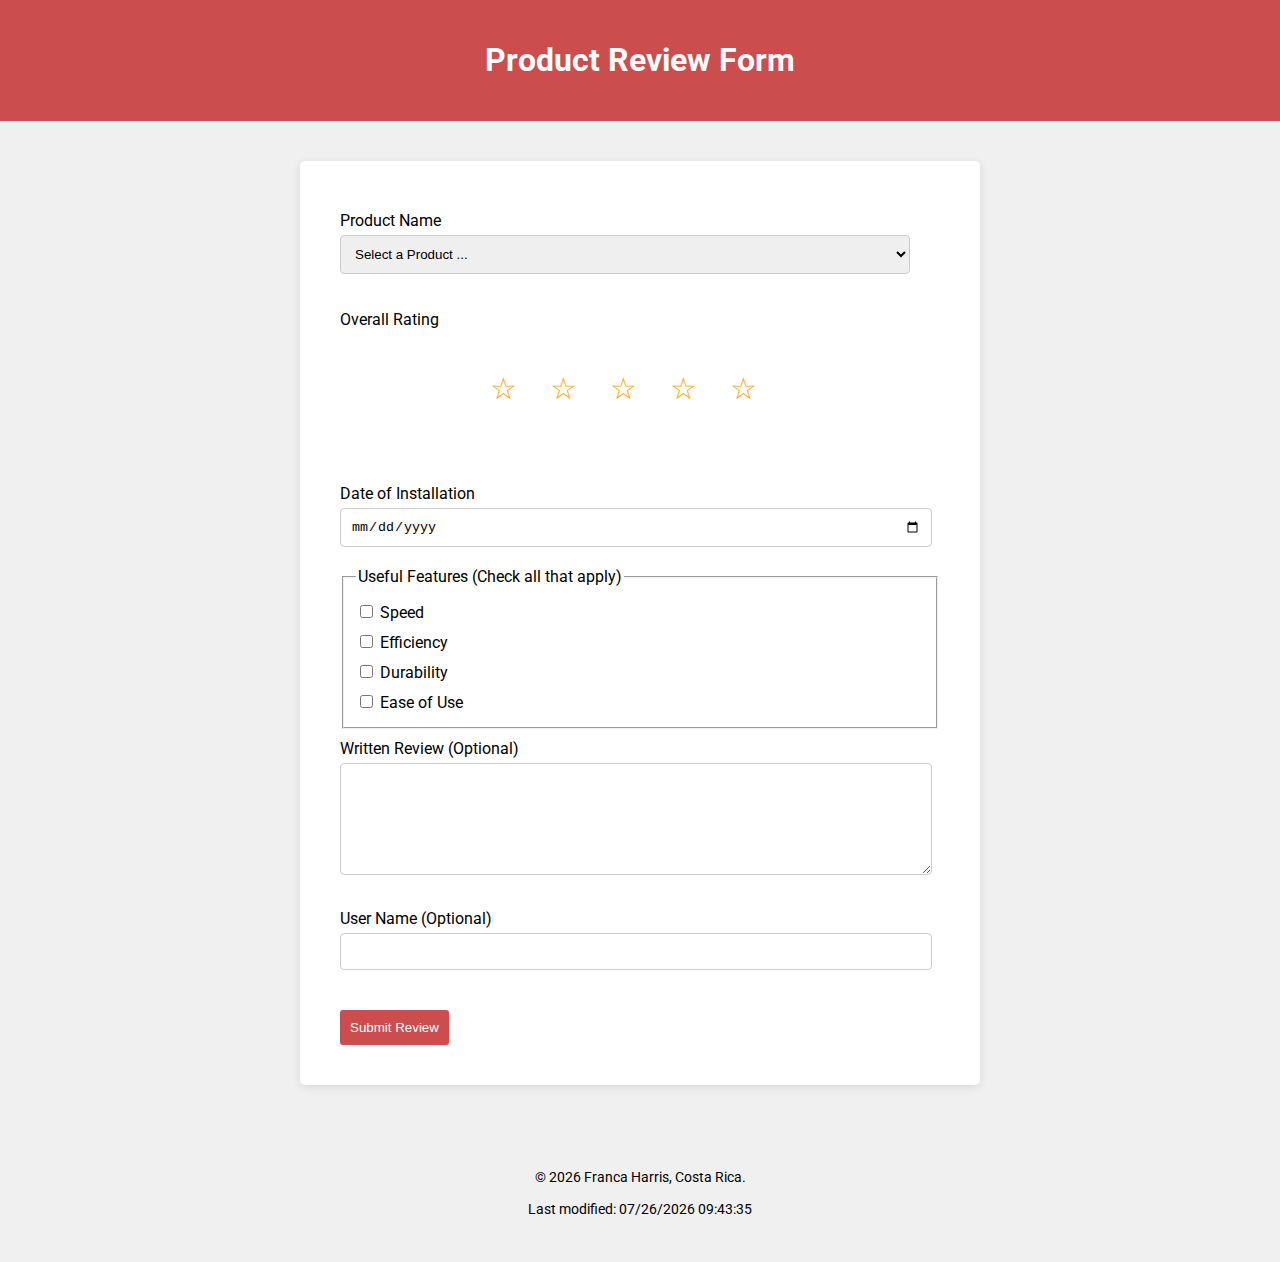
==== form.html @ 9aba152d "." ====
<!DOCTYPE html>
<html lang="en">
<head>
    <meta charset="UTF-8">
    <meta name="viewport" content="width=device-width, initial-scale=1.0">
    <title>Product Review</title>
    <meta name="description" content="Product Review Form">
    <meta name="author" content="Franca Harris">

    
    <link href="https://fonts.googleapis.com/css2?family=Roboto:wght@400;700&display=swap" rel="stylesheet">

    
    <link rel="stylesheet" href="styles/form.css">
    <link rel="stylesheet" href="styles/form-large.css" media="screen and (min-width: 600px)">

    
    <script src="scripts/form.js" defer></script>
</head>
<body>
    <header>
        <h1>Product Review Form</h1>
    </header>

    <main>
        <form method="get" action="review.html">
            
            <label for="product">Product Name</label>
            <select id="product" name="product" required>
                <option value="" disabled selected>Select a Product ...</option>
                
            </select>

            
            <p>Overall Rating</p>
            <div class="star-rating">
                <input type="radio" name="stars" id="star-a" value="1"/>
                <label for="star-a"></label>
          
                <input type="radio" name="stars" id="star-b" value="2"/>
                <label for="star-b"></label>
            
                <input type="radio" name="stars" id="star-c" value="3"/>
                <label for="star-c"></label>
            
                <input type="radio" name="stars" id="star-d" value="4"/>
                <label for="star-d"></label>
            
                <input type="radio" name="stars" id="star-e" value="5"/>
                <label for="star-e"></label>
          </div>

            
            <label for="installDate">Date of Installation</label>
            <input type="date" id="installDate" name="installDate" required>

            
            <fieldset>
                <legend>Useful Features (Check all that apply)</legend>
                <label>
                    <input type="checkbox" id="feature1" name="features" value="Speed"> Speed
                </label>
                <label>
                    <input type="checkbox" id="feature2" name="features" value="Efficiency"> Efficiency
                </label>
                <label>
                    <input type="checkbox" id="feature3" name="features" value="Durability"> Durability
                </label>
                <label>
                    <input type="checkbox" id="feature4" name="features" value="Easeofuse"> Ease of Use
                </label>
            </fieldset>

            
            <label for="review">Written Review (Optional)</label>
            <textarea id="review" name="review"></textarea>

            
            <label for="username">User Name (Optional)</label>
            <input type="text" id="username" name="username">

            
            <input type="submit" value="Submit Review" class="submit-button">
        </form>
    </main>

    <footer>
        <p>&copy; <span id="currentyear"></span> Franca Harris, Costa Rica.</p>
        <p id="lastModified"></p>
    </footer>
</body>
</html>
---- styles/form.css ----
body {
    font-family: 'Roboto', sans-serif;
    background-color: #f0f0f0;
    margin: 0;
    padding: 0;
}

header {
    text-align: center;
    padding: 20px;
    background-color: #cc4d4d;
    color: white;
}

main {
    display: flex;
    justify-content: center;
    margin: 20px;
}

form {
    background: white;
    padding: 20px;
    border-radius: 5px;
    box-shadow: 0 2px 10px rgba(0, 0, 0, 0.1);
}

form label {
    display: block;
    margin: 10px 0 5px;
}

form input[type="submit"] {
    margin-top: 20px;
    padding: 10px;
    background-color: #cc4d4d;
    color: white;
    border: none;
    border-radius: 3px;
    cursor: pointer;
}

form input[type="submit"]:hover {
    background-color: #45a049;
}
.star-rating {
    display: flex;
    align-items: center;
    width: 300px;
    flex-direction: row-reverse;
    justify-content: space-between;
    margin: 40px auto;
    position: relative;
  }

  .star-rating input {
    display: none;
  }
 
  .star-rating > label {
    width: 60px;
    height: 60px;
    font-family: Arial;
    font-size: 30px;
    transition: 0.2s ease;
    color: orange;
  }
  
  .star-rating label:hover {
    color: #cc4d4d;
    transition: 0.2s ease;
  }
  .star-rating label:active::before {
    transform:scale(1.1);
  }
  
  
  .star-rating label::before {
    content: '\2606';
    position: absolute;
    top: 0px;
    line-height: 40px;
  }
 
  .star-rating input:checked ~ label:before {
    content:'\2605';
  }
  
  @-moz-document url-prefix() {
    .star-rating input:checked ~ label:before {
    font-size: 40px;
    line-height: 40px;
    }
  }  
  footer {
    background-color: #f0f0f0;
    text-align: center;
    padding: 30px;
    font-size: 0.9em;
    
}
.submit-button {
    display: block; 
    margin-top: 20px; 
    
}

form input[type="text"],
form input[type="date"],
form select,
form textarea {
    width: 100%; 
    max-width: 570px; 
    padding: 10px; 
    margin-bottom: 20px; 
    border: 1px solid #ccc;
    border-radius: 4px; 
}


form textarea {
    height: 90px; 
}

form {
    background: white;
    padding: 40px; 
    border-radius: 5px;
    box-shadow: 0 2px 10px rgba(0, 0, 0, 0.1);
    margin: 40px auto; 
    width: 90%; 
    max-width: 600px; 
}
---- styles/form-large.css ----
@media screen and (min-width: 600px) {
    main {
        max-width: 2400px; 
        margin: 0 auto; 
    }

    figure {
        width: calc(33.33% - 20px); 
    }
}
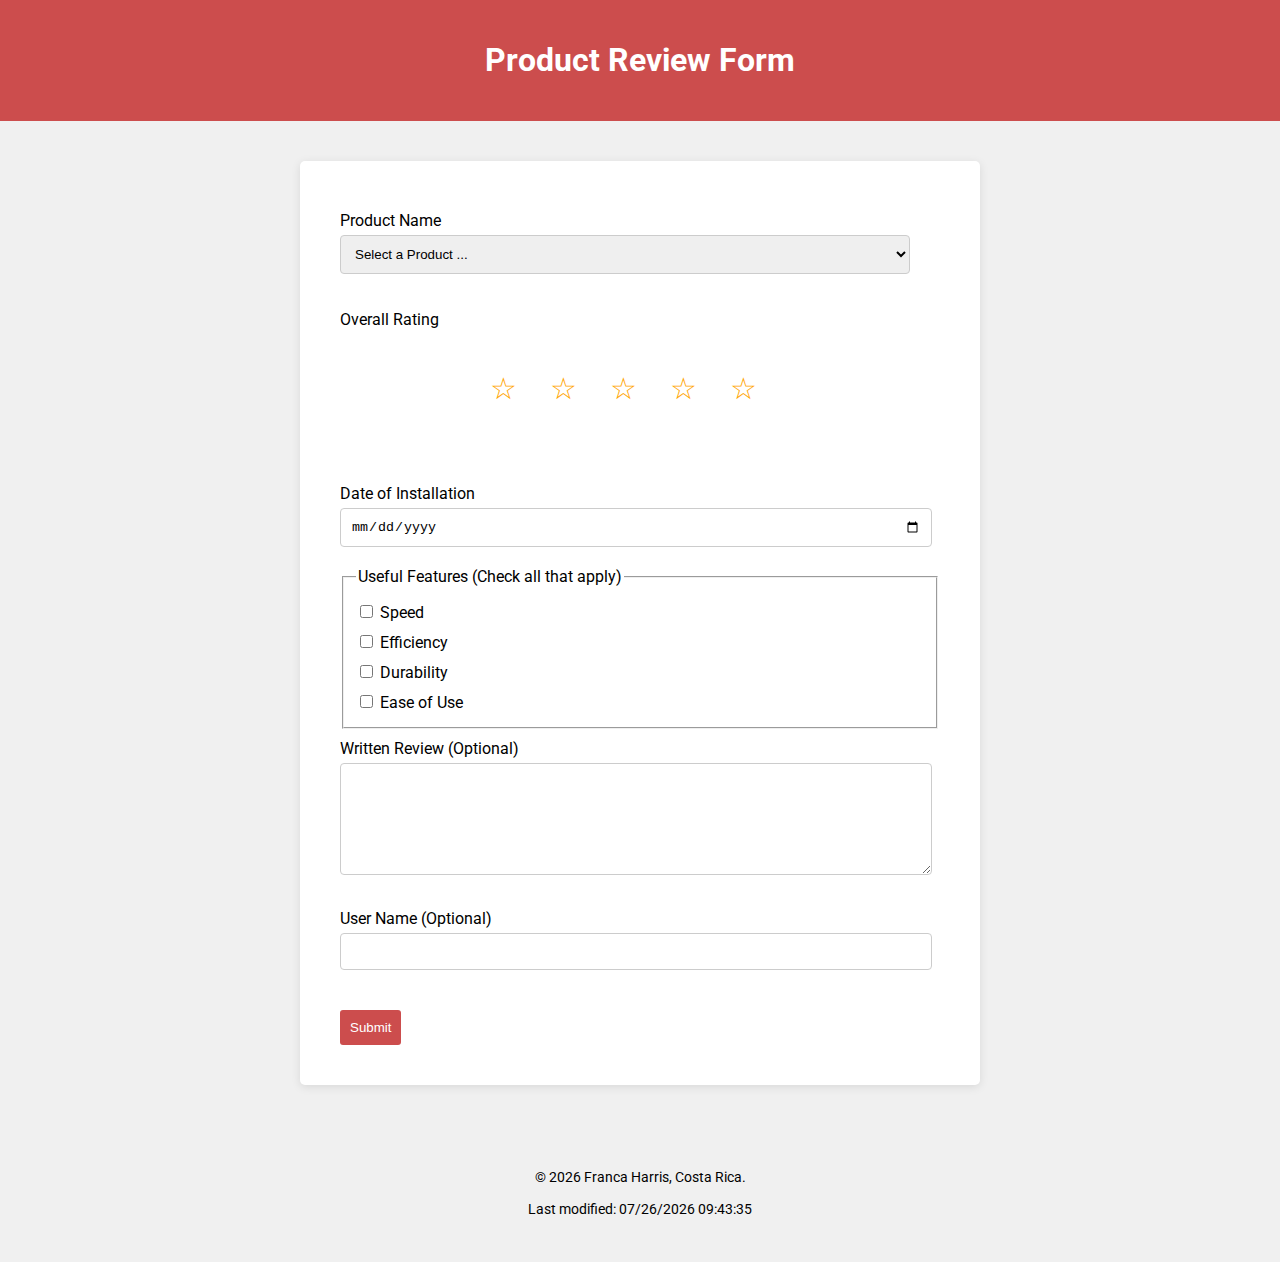
==== commit eeb88a01: "submit" ====
--- a/form.html
+++ b/form.html
@@ -8,15 +8,20 @@
     <meta name="author" content="Franca Harris">
 
     
+    <link rel="preconnect" href="https://fonts.gstatic.com" crossorigin>
+    <link rel="preconnect" href="https://fonts.googleapis.com">
+
+    
     <link href="https://fonts.googleapis.com/css2?family=Roboto:wght@400;700&display=swap" rel="stylesheet">
 
     
     <link rel="stylesheet" href="styles/form.css">
     <link rel="stylesheet" href="styles/form-large.css" media="screen and (min-width: 600px)">
 
-    
+   
     <script src="scripts/form.js" defer></script>
 </head>
+
 <body>
     <header>
         <h1>Product Review Form</h1>
@@ -80,7 +85,7 @@
             <input type="text" id="username" name="username">
 
             
-            <input type="submit" value="Submit Review" class="submit-button">
+            <input type="submit" value="Submit" class="submit-button">
         </form>
     </main>
 
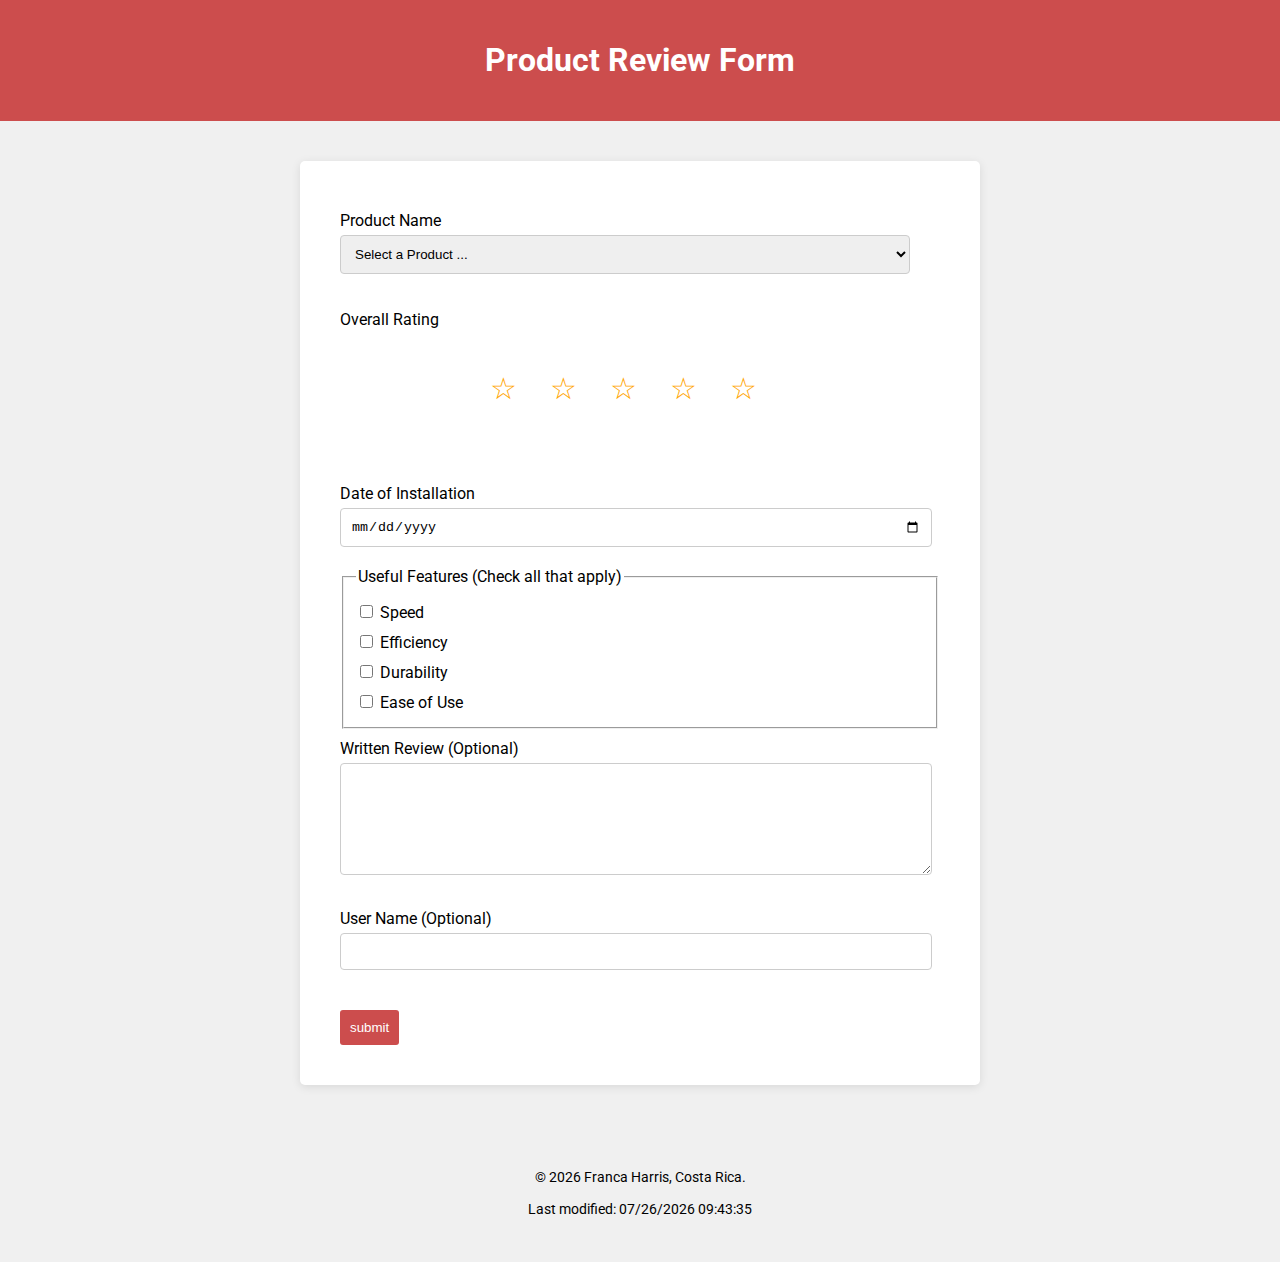
==== commit 82c3263f: "button" ====
--- a/form.html
+++ b/form.html
@@ -85,7 +85,7 @@
             <input type="text" id="username" name="username">
 
             
-            <input type="submit" value="Submit" class="submit-button">
+            <input type="submit" value="submit" class="submit-button">
         </form>
     </main>
 
